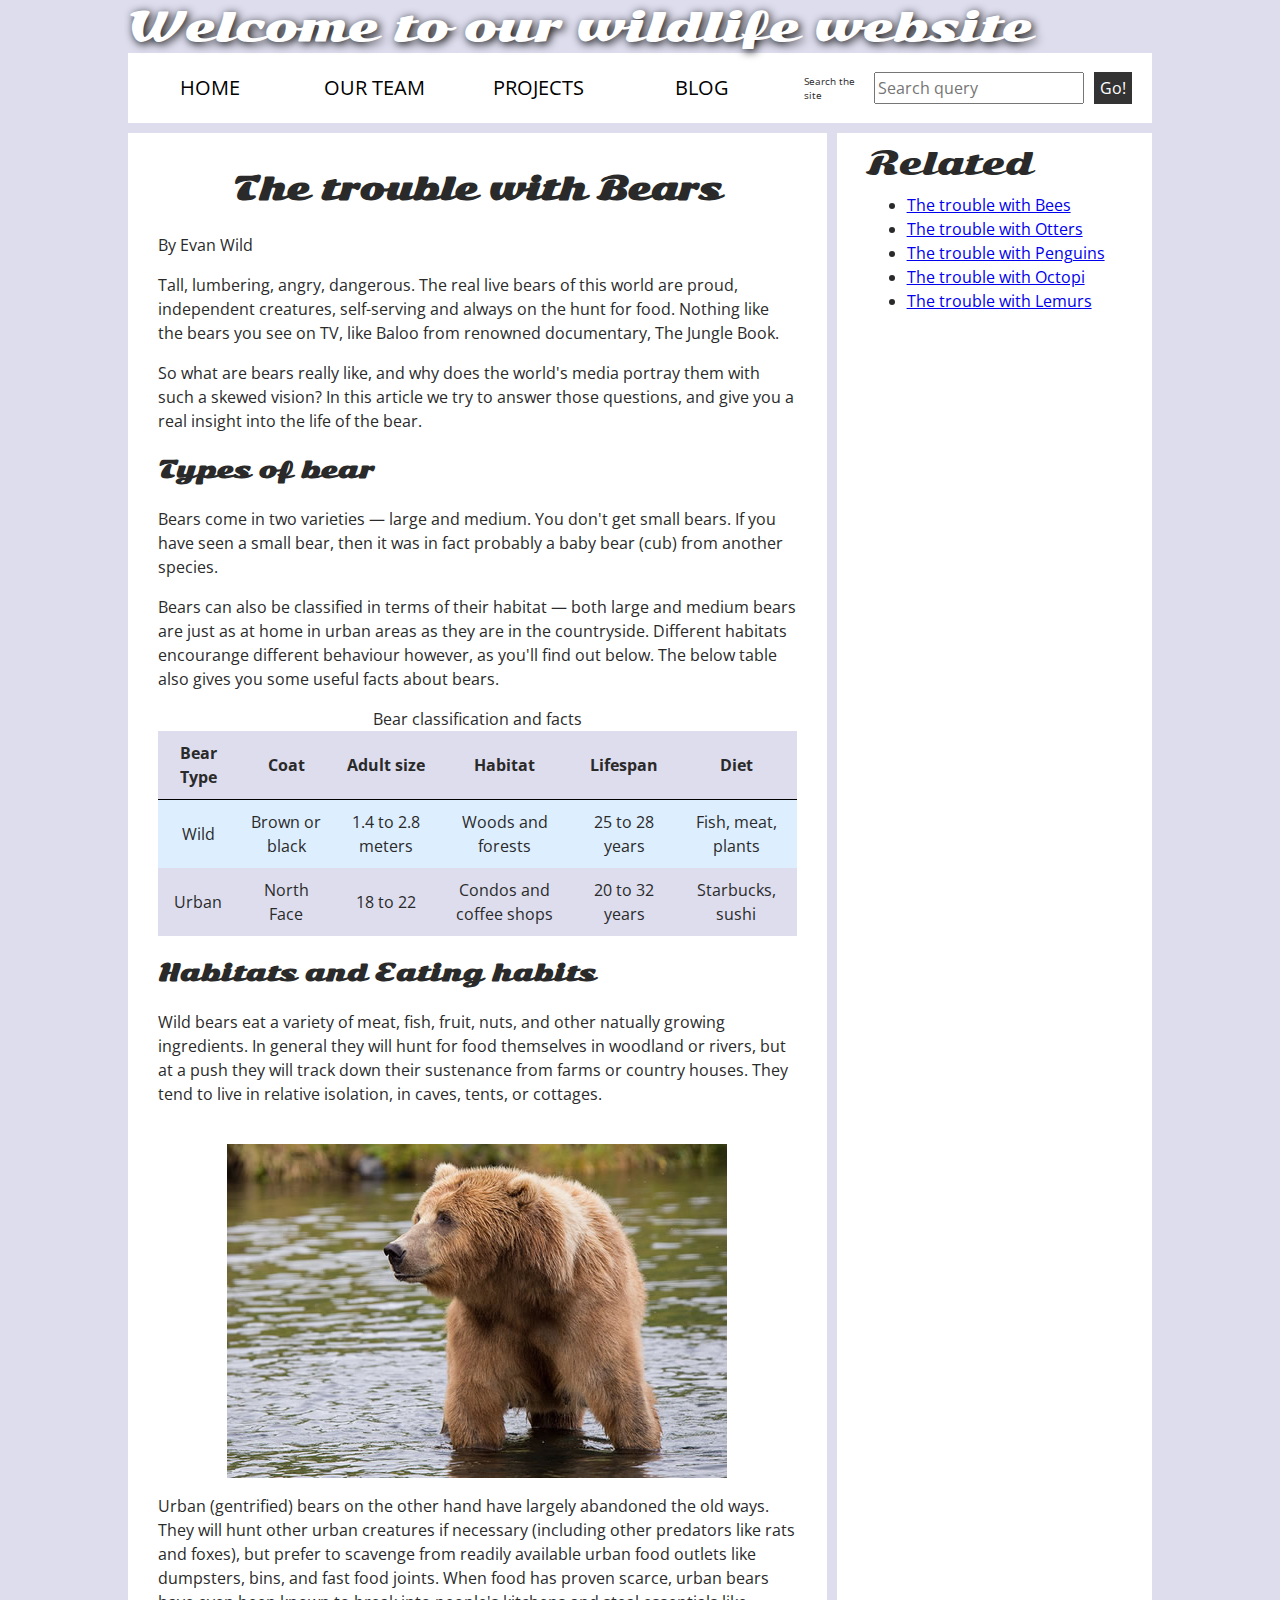
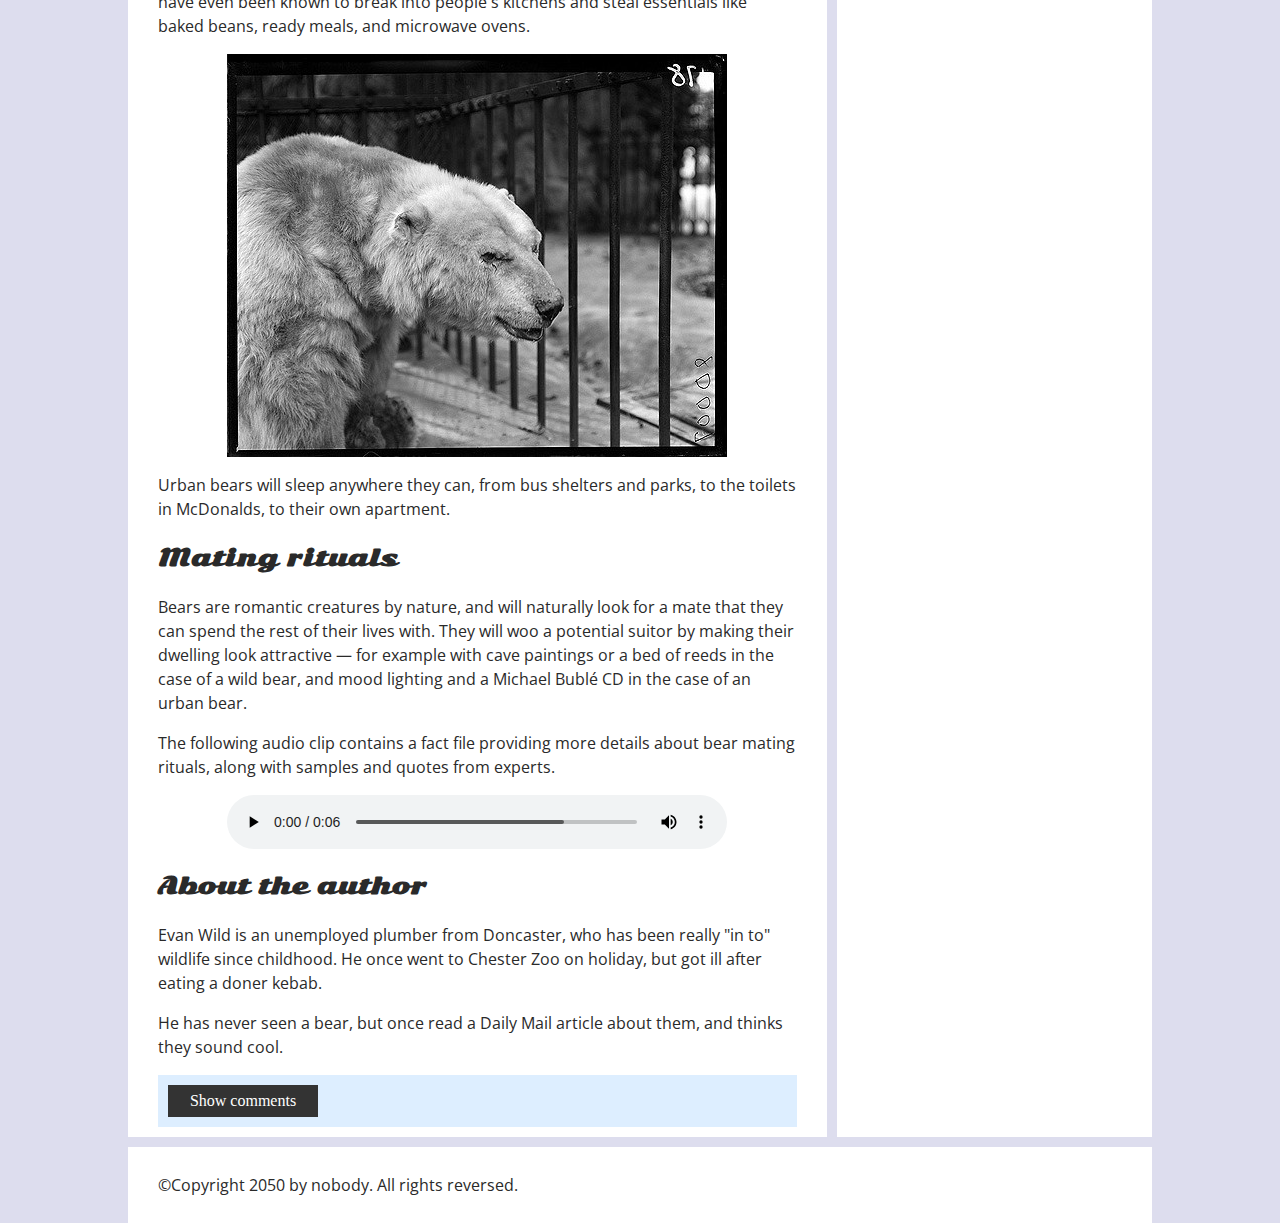
==== Assignment 5 - Accessibility/index.html @ 214a6609 "all th, p, h3, h2, caption tags added" ====
<!DOCTYPE html>
<html>
  <head>
    <meta charset="utf-8">
    <meta name="viewport" content="width=device-width, initial-scale=1.0">
    <title>Accessibility assessment</title>
    <link href="https://fonts.googleapis.com/css?family=Open+Sans+Condensed:300|Sonsie+One" rel="stylesheet" type="text/css">
    <link rel="stylesheet" href="style.css">

    <!-- the below three lines are a fix to get HTML5 semantic elements working in old versions of Internet Explorer-->
    <!--[if lt IE 9]>
      <script src="http://html5shiv.googlecode.com/svn/trunk/html5.js"></script>
    <![endif]-->
  </head>

  <body>
    <!-- Changed to header -->
    <header>
      <font size="7">Welcome to our wildlife website</font>
    </header>
    <!-- changed to nav tag -->
    <nav>
      <ul>
        <li><a href="#">Home</a></li>
        <li><a href="#">Our team</a></li>
        <li><a href="#">Projects</a></li>
        <li><a href="#">Blog</a></li>
      </ul>
      <!-- Modified the form tag-->
      <form class="search" role="search">
        <label for="search-input">Search the site</label>
        <input type="search" id = "search-input" name="q" placeholder="Search query">
        <input type="submit" value="Go!">
      </form>
    </nav>

    <main>
      <article>
        <!-- changed the tags to h2 -->
        <h2>The trouble with Bears</h2>
        <!-- Paragraph tags added -->
        <p class = "author">By Evan Wild</p>
        
        <p>Tall, lumbering, angry, dangerous. The real live bears of this world are proud, independent creatures, self-serving and always on the hunt for food. Nothing like the bears you see on TV, like Baloo from renowned documentary, The Jungle Book.</p>
        <p> So what are bears really like, and why does the world's media portray them with such a skewed vision? In this article we try to answer those questions, and give you a real insight into the life of the bear.</p>
        <!-- changed the tags to h3 -->
        <h3>Types of bear</h3>
        <p>Bears come in two varieties — large and medium. You don't get small bears. If you have seen a small bear, then it was in fact probably a baby bear (cub) from another species.</p>
       <p>Bears can also be classified in terms of their habitat — both large and medium bears are just as at home in urban areas as they are in the countryside. Different habitats encourange different behaviour however, as you'll find out below. The below table also gives you some useful facts about bears.</p>
        <!-- Table modified -->
        <table aria-labelledby="bear-types">
          <!-- Adds Caption -->
          <caption id="bear-types">Bear classification and facts</caption>
          <thead>
            <tr>
              <!-- Add th tag along with the scope -->
              <th scope="col">Bear Type</th>
              <th scope="col">Coat</th>
              <th scope="col">Adult size</th>
              <th scope="col">Habitat</th>
              <th scope="col">Lifespan</th>
              <th scope="col">Diet</th>
            </tr>
          </thead>
          <tbody>
            <tr>
              <td>Wild</td>
              <td>Brown or black</td>
              <td>1.4 to 2.8 meters</td>
              <td>Woods and forests</td>
              <td>25 to 28 years</td>
              <td>Fish, meat, plants</td>
            </tr>
            <tr>
              <td>Urban</td>
              <td>North Face</td>
              <td>18 to 22</td>
              <td>Condos and coffee shops</td>
              <td>20 to 32 years</td>
              <td>Starbucks, sushi</td>
            </tr>
          </tbody>
        </table>
        <!-- modified to h3 tag -->
        <h3>Habitats and Eating habits</h3>
        
        <p> Wild bears eat a variety of meat, fish, fruit, nuts, and other natually growing ingredients. In general they will hunt for food themselves in woodland or rivers, but at a push they will track down their sustenance from farms or country houses. They tend to live in relative isolation, in caves, tents, or cottages.</p>
        <br><br>
        <img src="media/wild-bear.jpg">
      
       <p> Urban (gentrified) bears on the other hand have largely abandoned the old ways. They will hunt other urban creatures if necessary (including other predators like rats and foxes), but prefer to scavenge from readily available urban food outlets like dumpsters, bins, and fast food joints. When food has proven scarce, urban bears have even been known to break into people's kitchens and steal essentials like baked beans, ready meals, and microwave ovens.</p>
       
        <img src="media/urban-bear.jpg">
        
        <p> Urban bears will sleep anywhere they can, from bus shelters and parks, to the toilets in McDonalds, to their own apartment. </p>
     
        <h3>Mating rituals</h3>
        
        <p> Bears are romantic creatures by nature, and will naturally look for a mate that they can spend the rest of their lives with. They will woo a potential suitor by making their dwelling look attractive — for example with cave paintings or a bed of reeds in the case of a wild bear, and mood lighting and a Michael Bublé CD in the case of an urban bear.</p>
        
        <p>The following audio clip contains a fact file providing more details about bear mating rituals, along with samples and quotes from experts.</p>
        
        <audio controls>
          <source src="media/bear.mp3" type="audio/mp3">
          <source src="media/bear.ogg" type="audio/ogg">
          <p>It looks like your browser doesn't support HTML5 audio players.</p>
        </audio>

        <aside>
          <!-- h3 tags added along with <p> tags -->
          <h3>About the author</h3>
          <p>Evan Wild is an unemployed plumber from Doncaster, who has been really "in to" wildlife since childhood. He once went to Chester Zoo on holiday, but got ill after eating a doner kebab.</p>
          <p> He has never seen a bear, but once read a Daily Mail article about them, and thinks they sound cool.</p>
        </aside>
        <section class="comments">
          <div class="show-hide">Show comments</div>

          <div class="comment-wrapper">

            <font size="6">Add comment</font>

            <form class="comment-form">
              <div class="flex-pair">
                Your name:
                <input type="text" name="name" id="name" placeholder="Enter your name">
              </div>
              <div class="flex-pair">
                Your comment:
                <input type="text" name="comment" id="comment" placeholder="Enter your comment">
              </div>
              <div>
                <input type="submit" value="Submit comment">
              </div>
            </form>

            <font size="6">Comments</font>

            <ul class="comment-container">

              <li>

                <p>Bob Fossil</p>

                <p>Oh I am so glad you taught me all about the big brown angry guys in the woods. With their sniffing little noses and their bad attitudes, they can sure be a menace — I was thinking of putting them all in a truck and driving them outta here. I run a zoo, you know.</p>

              </li>

            </ul>

          </div>
        </section>
      </article>

      <div class="secondary">
        <font size="6">Related</font>

        <ul>
          <li><a href="#">The trouble with Bees</a></li>
          <li><a href="#">The trouble with Otters</a></li>
          <li><a href="#">The trouble with Penguins</a></li>
          <li><a href="#">The trouble with Octopi</a></li>
          <li><a href="#">The trouble with Lemurs</a></li>
        </ul>
      </div>
    </main>

    <footer>
      <p>©Copyright 2050 by nobody. All rights reversed.</p>
    </footer>

    <script src="main.js"></script>

  </body>
</html>
---- Assignment 5 - Accessibility/style.css ----
/* || General setup */

html, body {
  margin: 0;
  padding: 0;
}

html {
  font-size: 10px;
  background-color: #dde;
}

body {
  width: 80%;
  min-width: 1024px;
  margin: 0 auto;
}
h1, h2, h3, h4, h5, h6 {
  font-family: 'Sonsie One', cursive;
  color: #2a2a2a;
}
h1{
  font-size: 4rem;
  text-align: center;
  color: white;
  text-shadow: 2px 2px 10px black;
}
h2{
  font-size: 3rem;
  text-align: center;
}
h3{
  font-size: 2.2rem;
}
/* || typography */

font[size="7"], font[size="6"], font[size="5"] {
  font-family: 'Sonsie One', cursive;
  color: #2a2a2a;
}

p, input, li, table, label {
  font-family: 'Open Sans Condensed', sans-serif;
  color: #2a2a2a;
}

font[size="7"] {
  font-size: 4rem;
  text-align: center;
  color: white;
  text-shadow: 2px 2px 10px black;
}

font[size="6"] {
  font-size: 3rem;
  text-align: center;
}

font[size="5"] {
  font-size: 2.2rem;
}

p, li, table {
  font-size: 1.6rem;
  line-height: 1.5;
}

/* || header layout */
/* Fix tags and color */
nav, article, footer, .secondary {
  background-color: white;
}

article, footer, .secondary {
  padding: 10px 30px;
}

article {
  margin-right: 10px;
}
/* Nav tags is set correctly */
nav {
  height: 50px;
  background-color: ff80ff;
  display: flex;
  padding: 1% 0;
  margin-bottom: 10px;
}

nav ul {
  padding: 0;
  list-style-type: none;
  flex: 2;
  display: flex;
}

nav li {
  display: inline;
  text-align: center;
  flex: 1;
}

nav a {
  display: inline-block;
  font-size: 2rem;
  text-transform: uppercase;
  text-decoration: none;
  color: black;
}

.search {
  flex: 1;
  display: flex;
  align-items: center;
  height: 100%;
  padding: 0 2em;
}

.search input {
  font-size: 1.6rem;
  height: 32px;
}

.search input[type="search"] {
  flex: 3;
}

.search input[type="submit"] {
  flex: 1;
  margin-left: 1rem;
  background: #333;
  border: 0;
  color: white;
}

/* || main layout */

main {
  display: flex;
}

article {
  flex: 5;
}

.secondary {
  flex: 2;
}

footer {
  margin-top: 10px;
}

/* Table styling */

table {
  width: 100%;
  background-color: #dde;
  border-collapse: collapse;
}

th, td {
  padding: 10px;
}

td {
  text-align: center;
}

th[scope="col"] {
  border-bottom: 1px solid black;
}

tbody tr:nth-child(odd) {
  background-color: #def;
}

/* styling content images and audio */

img, audio {
  display: block;
  margin: 0 auto;
}

audio {
  width: 500px;
}

/* Comments styling */

.comments {
  background-color: #def;
  padding: 10px;
}

.show-hide {
  cursor: pointer;
}

.comments font[size="6"] {
  font-size: 2rem;
}

.comments font[size="6"]:nth-of-type(2) {
  margin-bottom: 0;
}

.comment-form {
  margin-bottom: 3rem;
}

.comment-form .flex-pair {
  display: flex;
  padding: 0 3rem 1rem;
}

.comment-form label {
  align-self: center;
  flex: 2;
  text-align: right;
}

.comment-form input {
  margin-left: 1rem;
  flex: 6;
}

.show-hide {
  text-align: center;
  width: 150px;
}

.comment-form input, .comment-form label, .show-hide {
  font-size: 1.6rem;
  line-height: 32px;
}

.comment-form input[type="submit"], .show-hide {
  background: #333;
  border: 0;
  color: white;
}

.comment-form input[type="submit"] {
  width: 30%;
  display: block;
  margin: 0 auto;
}

.comment-container {
  margin-top: 0;
}

.comment-container li {
  list-style-type: none;
  display: flex;
}

.comment-container li p:nth-child(1) {
  flex: 1;
  font-weight: bold;
}

.comment-container li p:nth-child(2) {
  flex: 5;
}
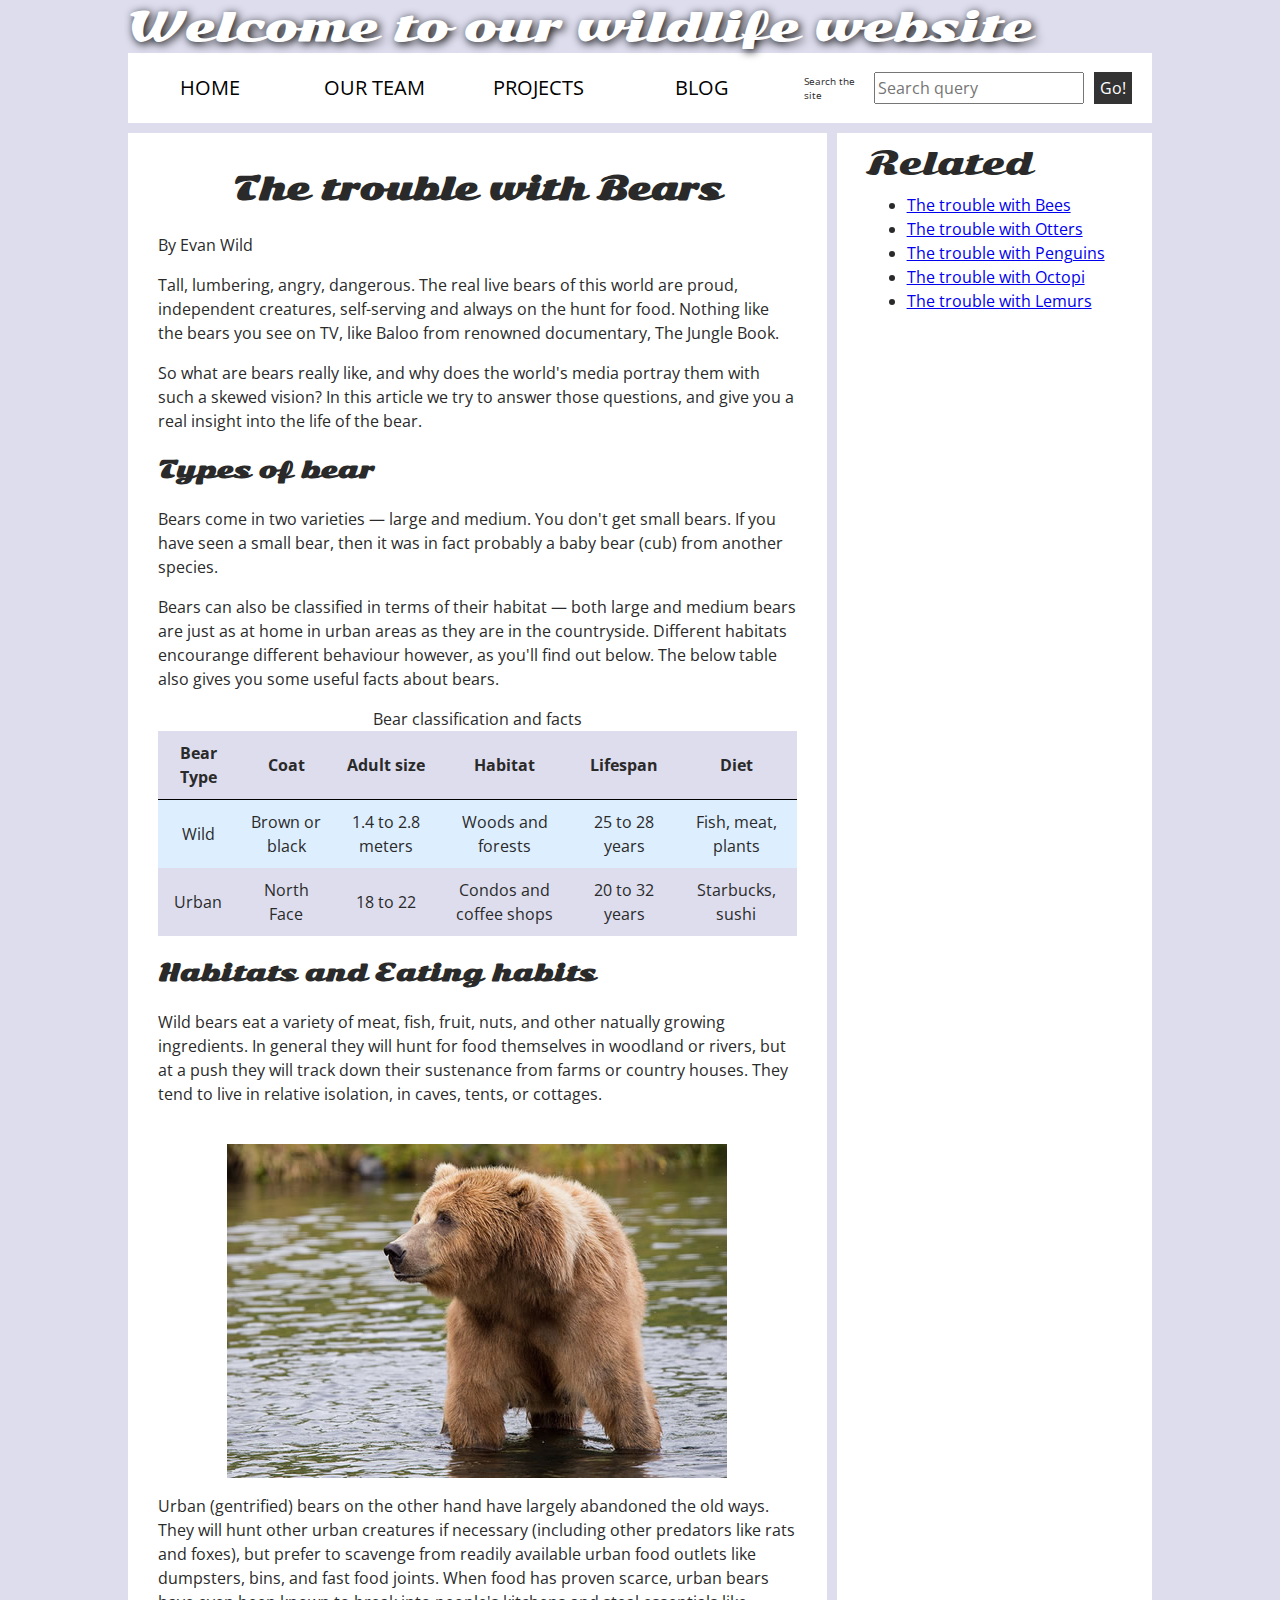
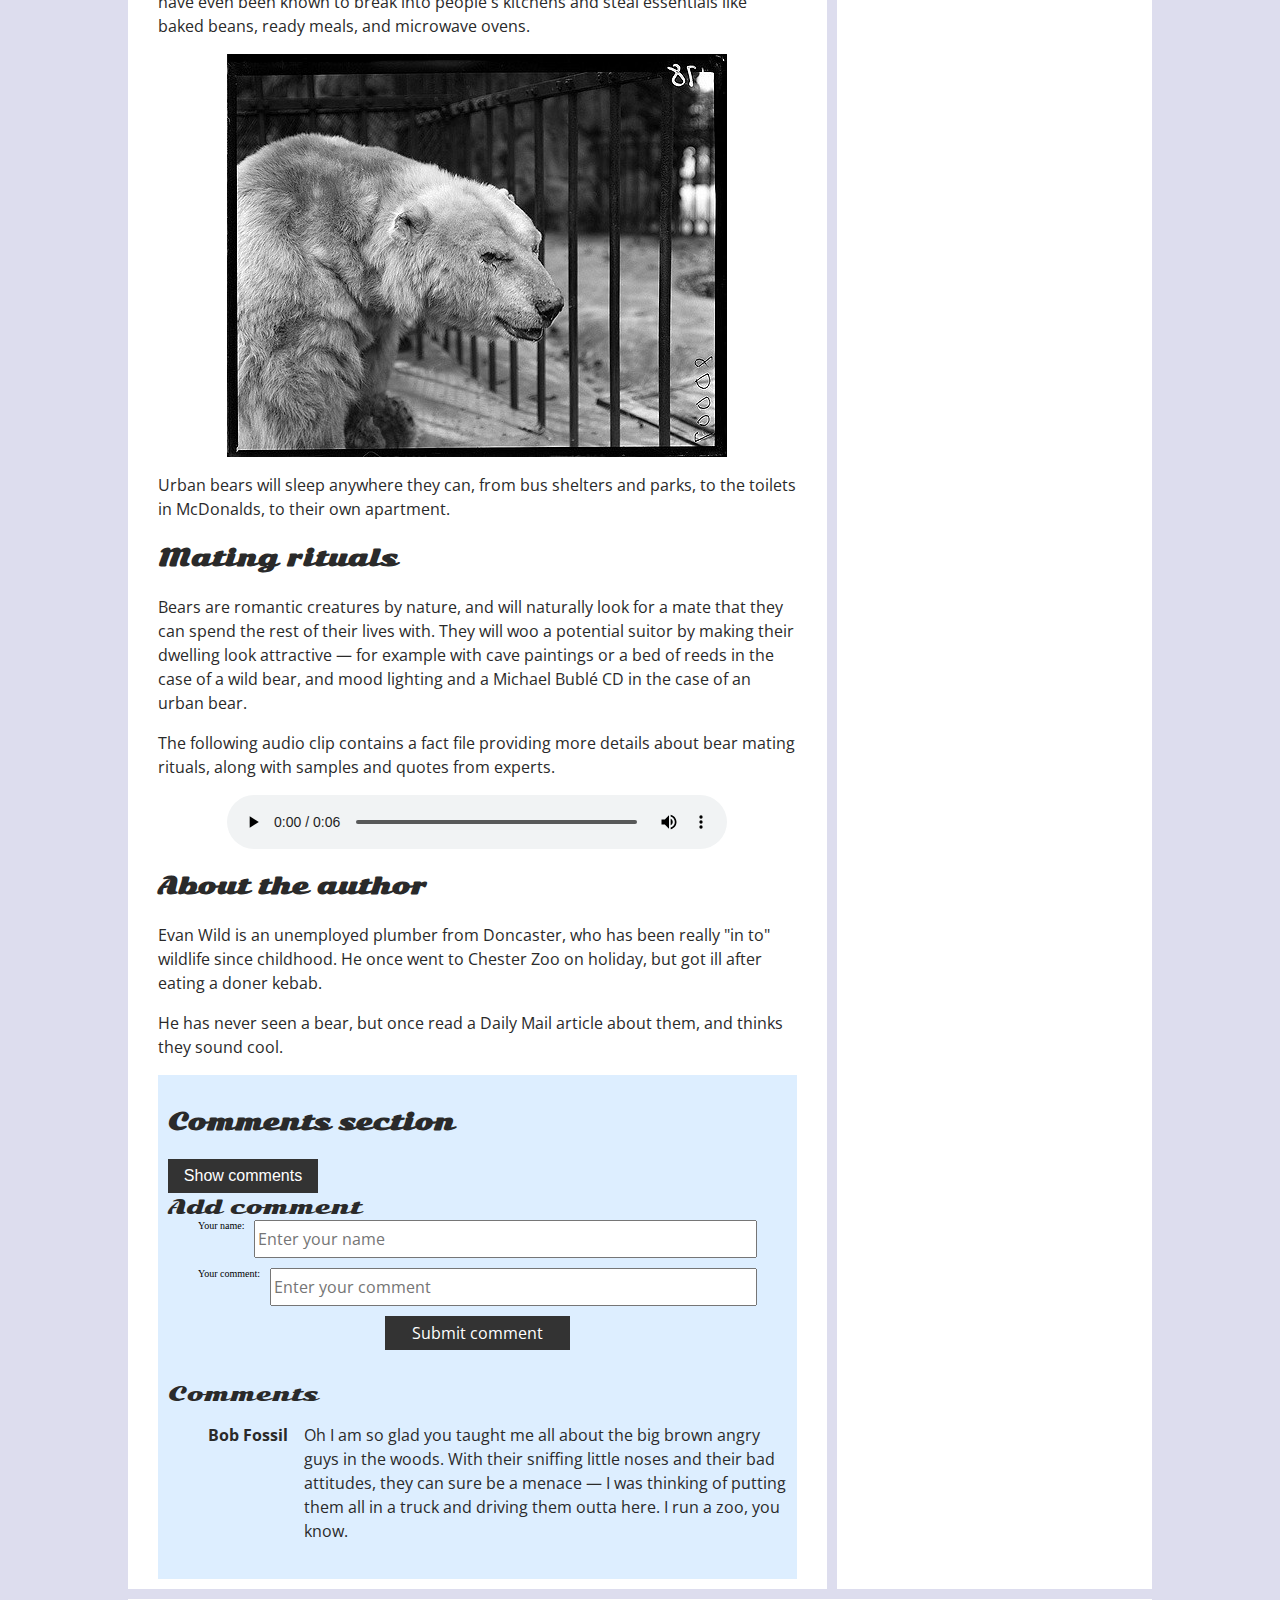
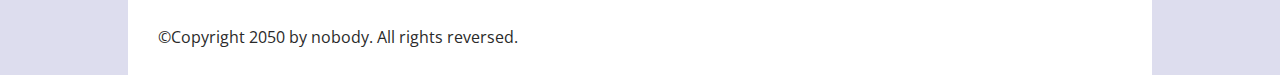
==== commit 7c07adf4: "button fixed" ====
--- a/Assignment 5 - Accessibility/index.html
+++ b/Assignment 5 - Accessibility/index.html
@@ -112,10 +112,12 @@
           <p>Evan Wild is an unemployed plumber from Doncaster, who has been really "in to" wildlife since childhood. He once went to Chester Zoo on holiday, but got ill after eating a doner kebab.</p>
           <p> He has never seen a bear, but once read a Daily Mail article about them, and thinks they sound cool.</p>
         </aside>
-        <section class="comments">
-          <div class="show-hide">Show comments</div>
+        <!-- Comment section button fixed -->
+        <section class="comments" aria-labelledby="comments-section">
+          <h3 id="comments - section" class = "visually-hidden">Comments section</h3>
+          <button class="show-hide" aria-expanded="false" aria-controls="comment-wrapper">Show comments</button>
 
-          <div class="comment-wrapper">
+          <div id="comment-wrapper">
 
             <font size="6">Add comment</font>
 
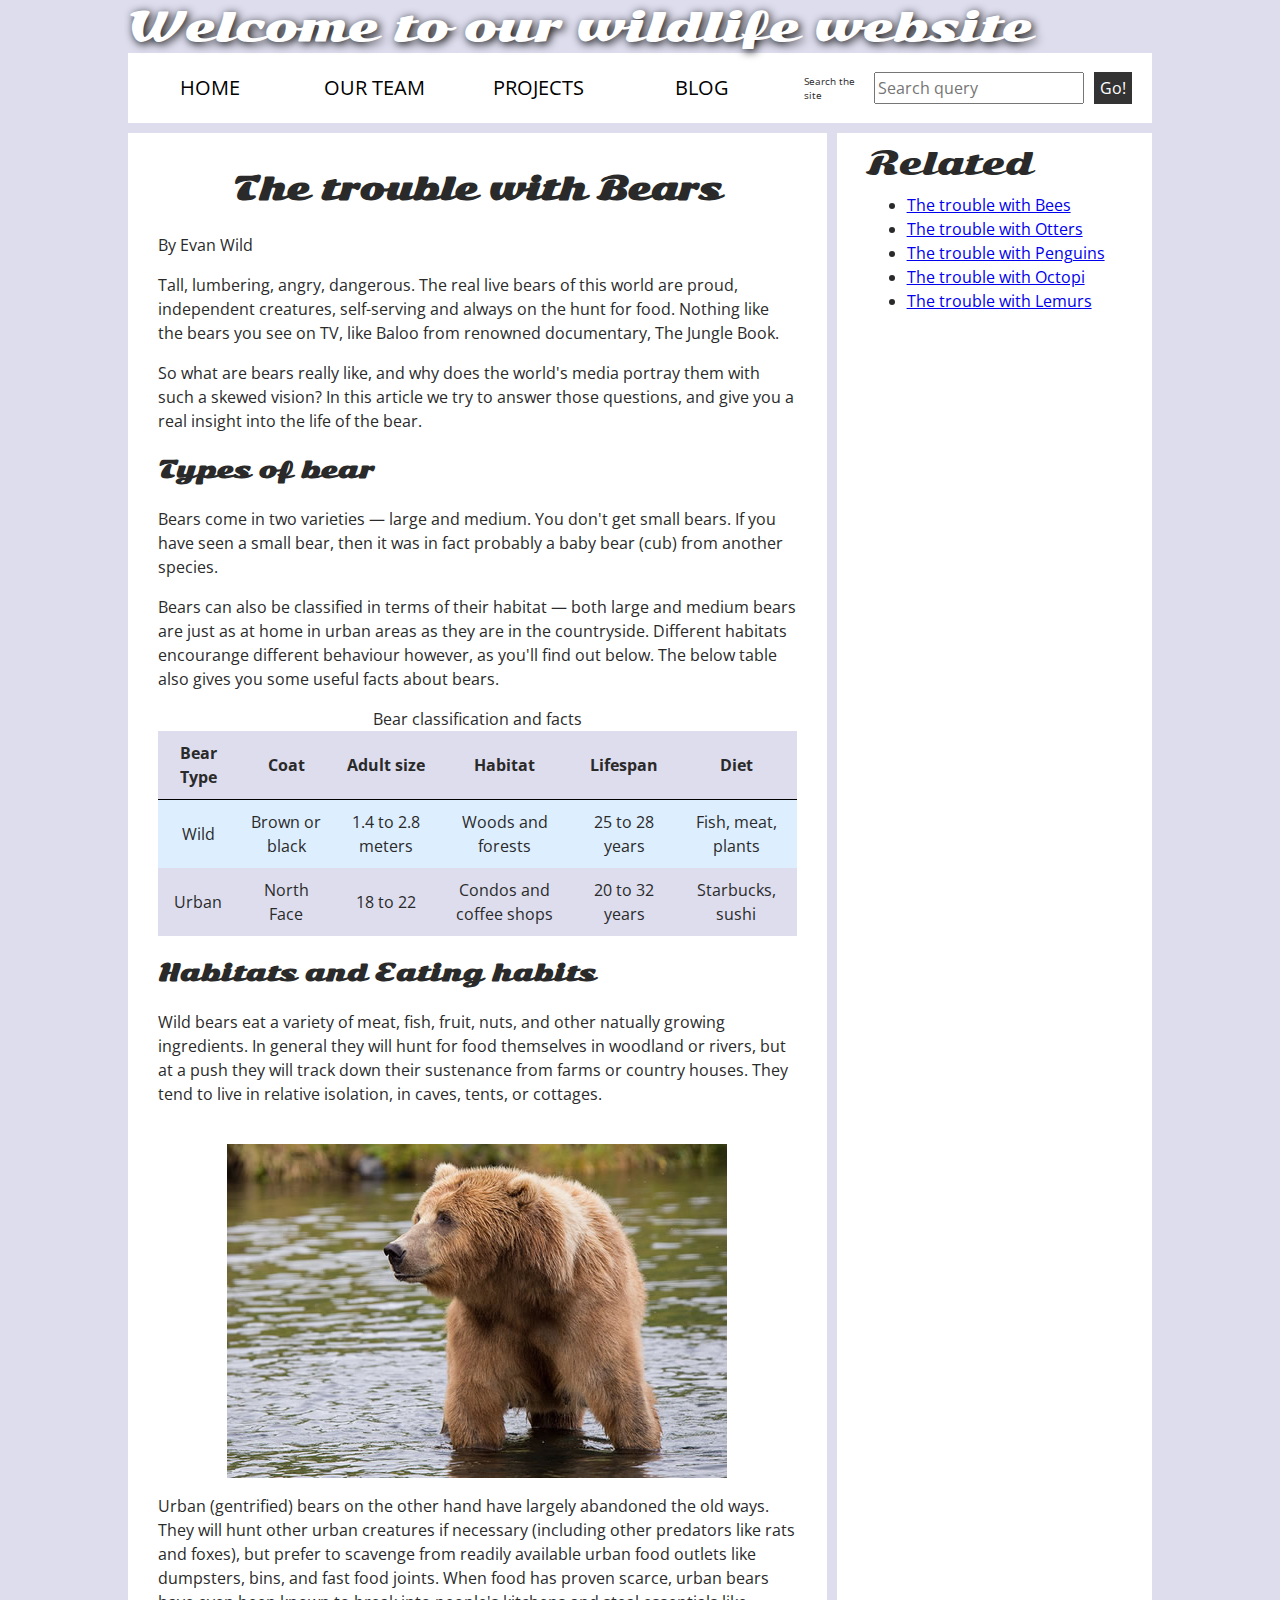
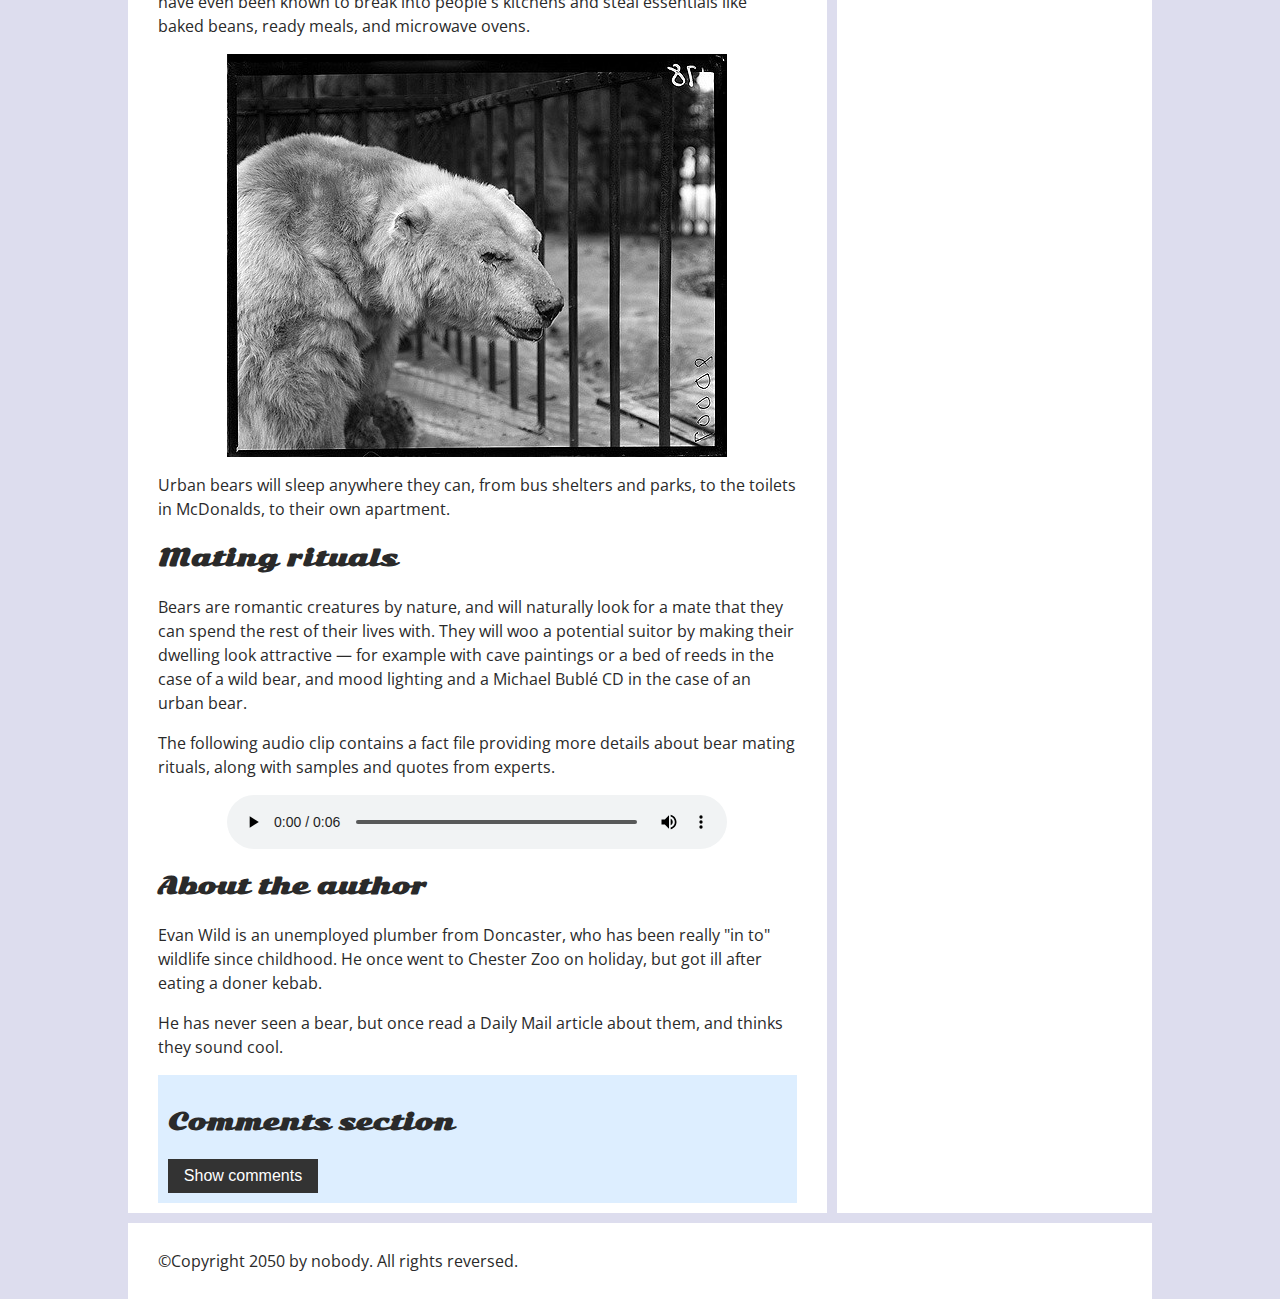
==== commit de82ec13: "Comment button and form fixed" ====
--- a/Assignment 5 - Accessibility/index.html
+++ b/Assignment 5 - Accessibility/index.html
@@ -117,17 +117,16 @@
           <h3 id="comments - section" class = "visually-hidden">Comments section</h3>
           <button class="show-hide" aria-expanded="false" aria-controls="comment-wrapper">Show comments</button>
 
-          <div id="comment-wrapper">
-
-            <font size="6">Add comment</font>
-
+          <div id="comment-wrapper" class = "comment-wrapper" >
+            <h3>Add comment</h3>
+            <!-- Comments form modified -->
             <form class="comment-form">
               <div class="flex-pair">
-                Your name:
+                <label for name = "name">Your name:</label>
                 <input type="text" name="name" id="name" placeholder="Enter your name">
               </div>
               <div class="flex-pair">
-                Your comment:
+                <label for="comment">Your comment:</label>
                 <input type="text" name="comment" id="comment" placeholder="Enter your comment">
               </div>
               <div>
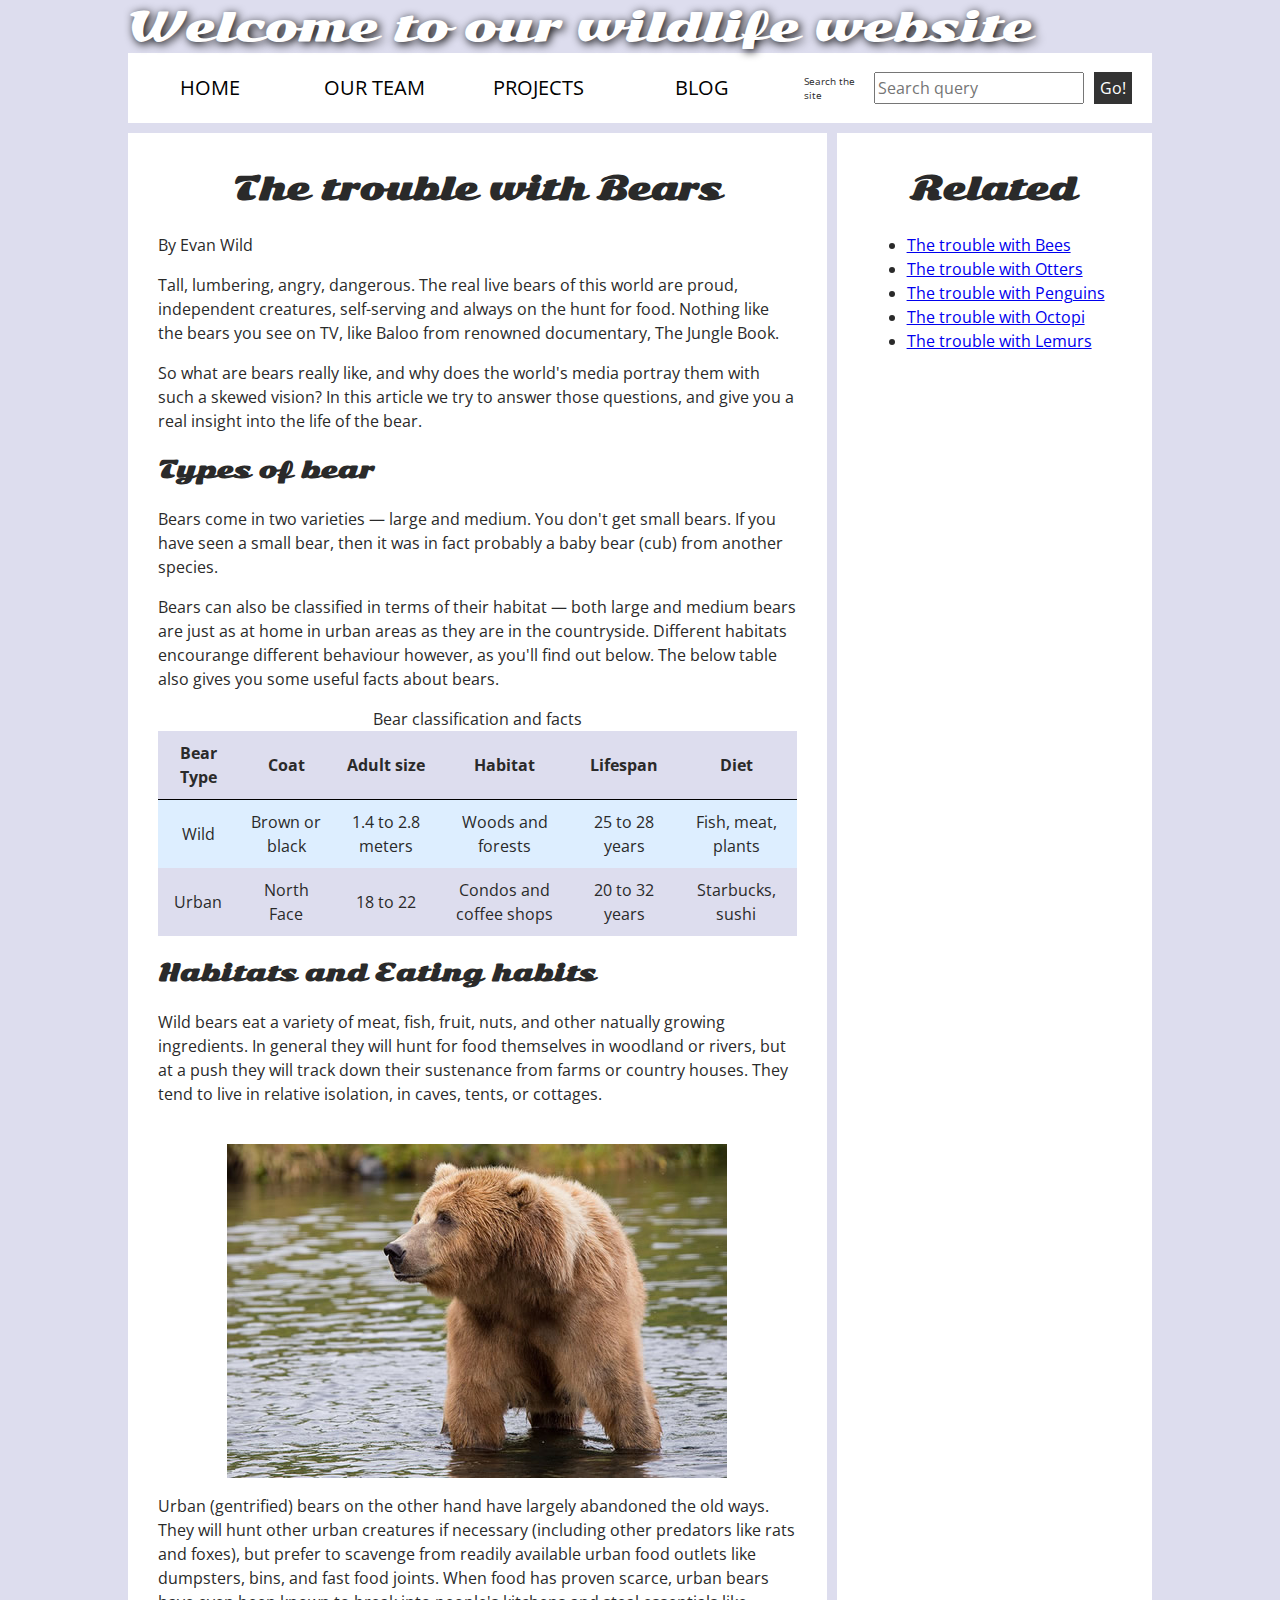
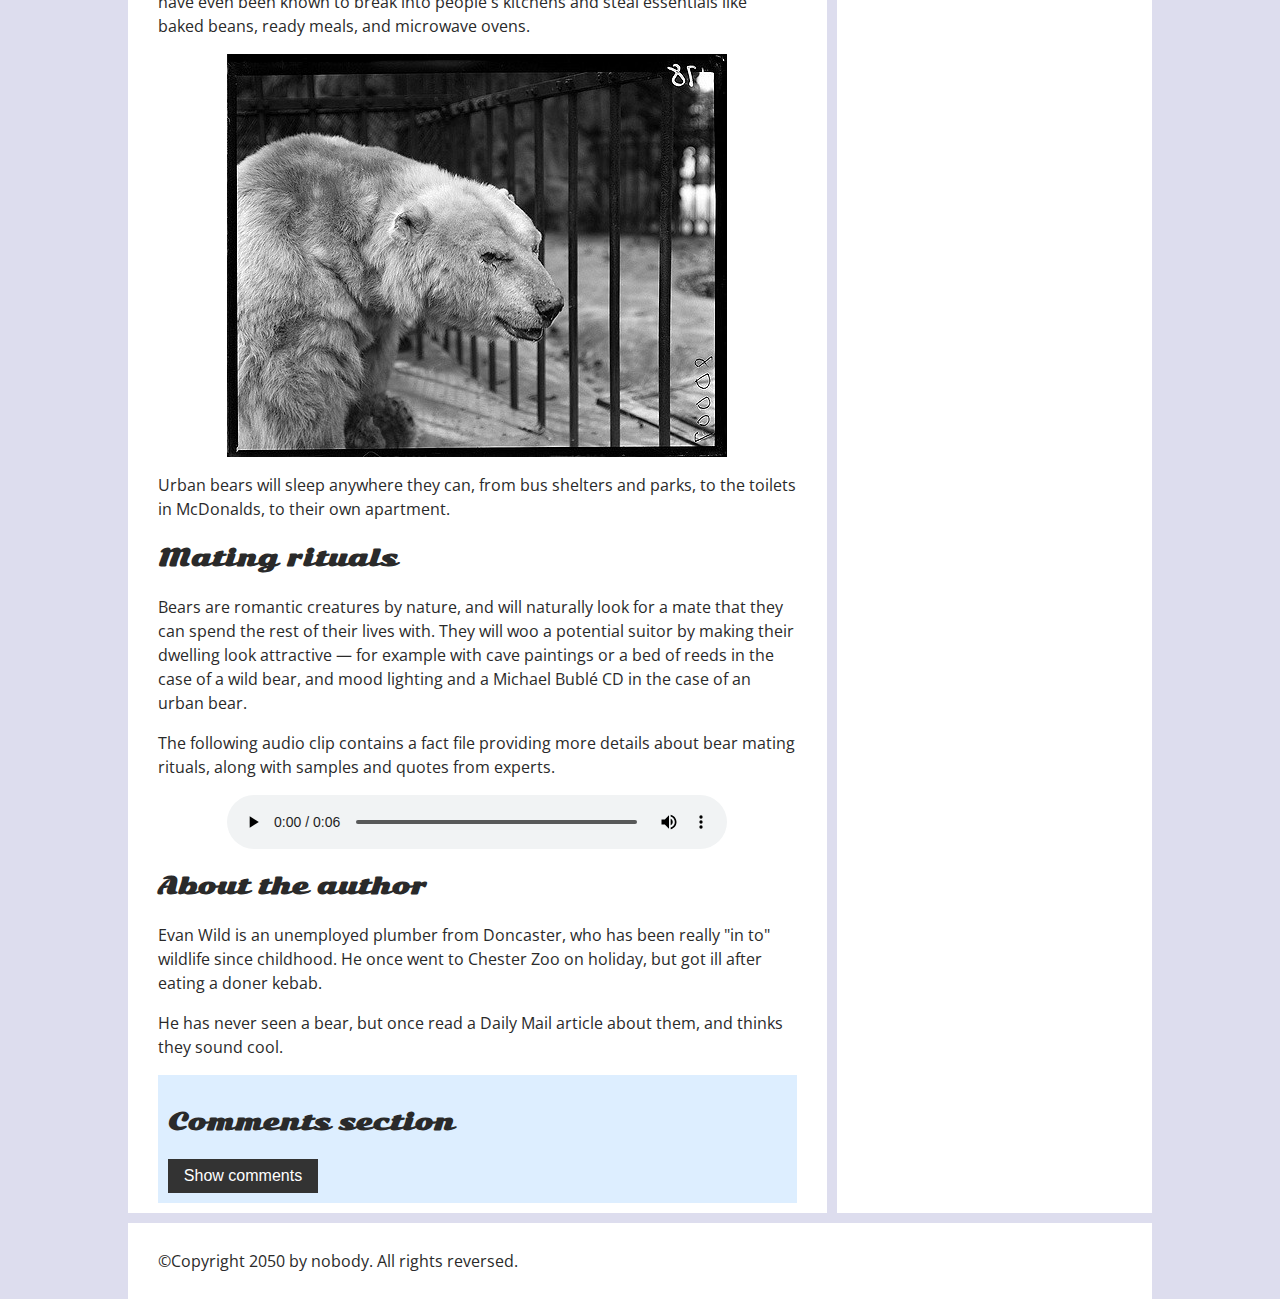
==== commit 3abbadb4: "added more paragraph tags and h3 and h2 tags" ====
--- a/Assignment 5 - Accessibility/index.html
+++ b/Assignment 5 - Accessibility/index.html
@@ -133,16 +133,16 @@
                 <input type="submit" value="Submit comment">
               </div>
             </form>
-
-            <font size="6">Comments</font>
+            <!-- Modified to h3 tag -->
+            <h3>Comments</h3>
 
             <ul class="comment-container">
 
               <li>
+                <!-- added class to p tags -->
+                <p class ="commenter-name">Bob Fossil</p>
 
-                <p>Bob Fossil</p>
-
-                <p>Oh I am so glad you taught me all about the big brown angry guys in the woods. With their sniffing little noses and their bad attitudes, they can sure be a menace — I was thinking of putting them all in a truck and driving them outta here. I run a zoo, you know.</p>
+                <p class="comment text">Oh I am so glad you taught me all about the big brown angry guys in the woods. With their sniffing little noses and their bad attitudes, they can sure be a menace — I was thinking of putting them all in a truck and driving them outta here. I run a zoo, you know.</p>
 
               </li>
 
@@ -151,9 +151,10 @@
           </div>
         </section>
       </article>
-
-      <div class="secondary">
-        <font size="6">Related</font>
+      <!-- Changed div to aside-->
+      <aside class="secondary">
+        <!-- added h2 tags -->
+        <h2>Related</h2>
 
         <ul>
           <li><a href="#">The trouble with Bees</a></li>
@@ -162,7 +163,7 @@
           <li><a href="#">The trouble with Octopi</a></li>
           <li><a href="#">The trouble with Lemurs</a></li>
         </ul>
-      </div>
+      </aside>
     </main>
 
     <footer>
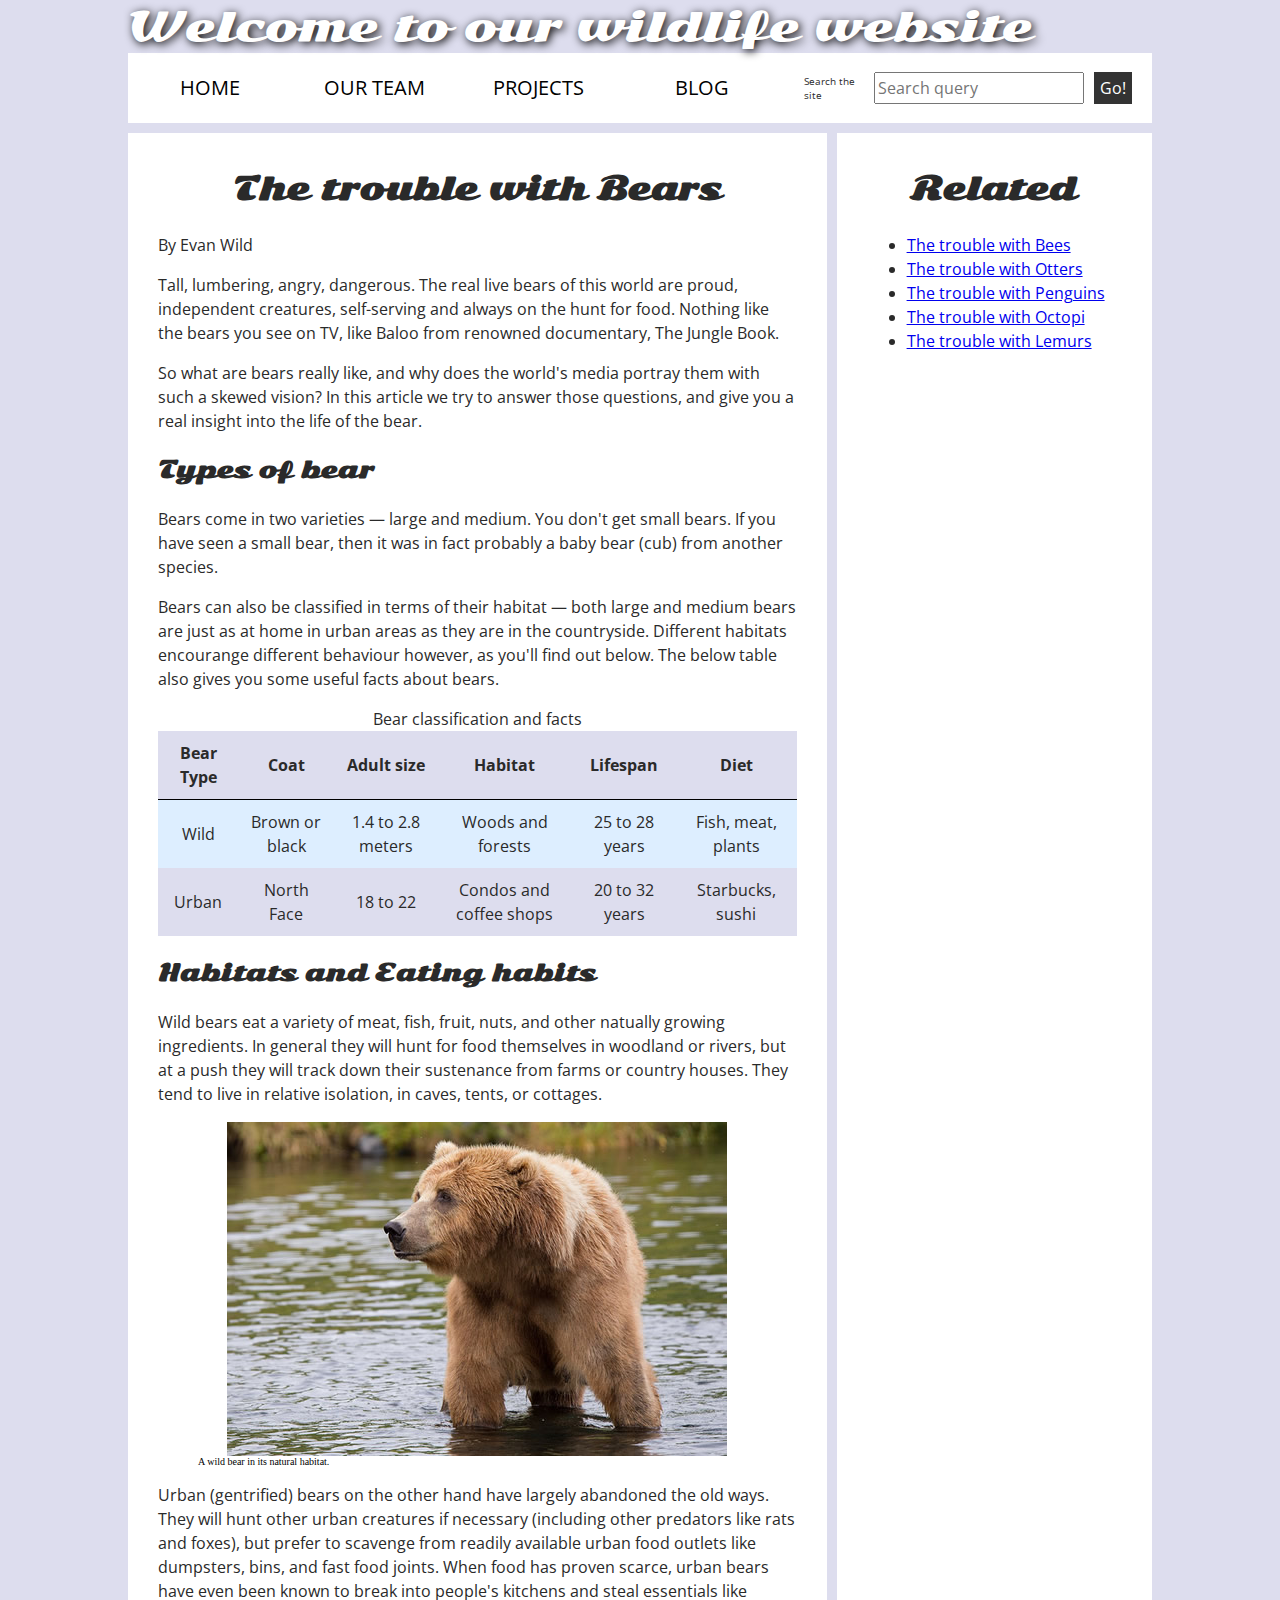
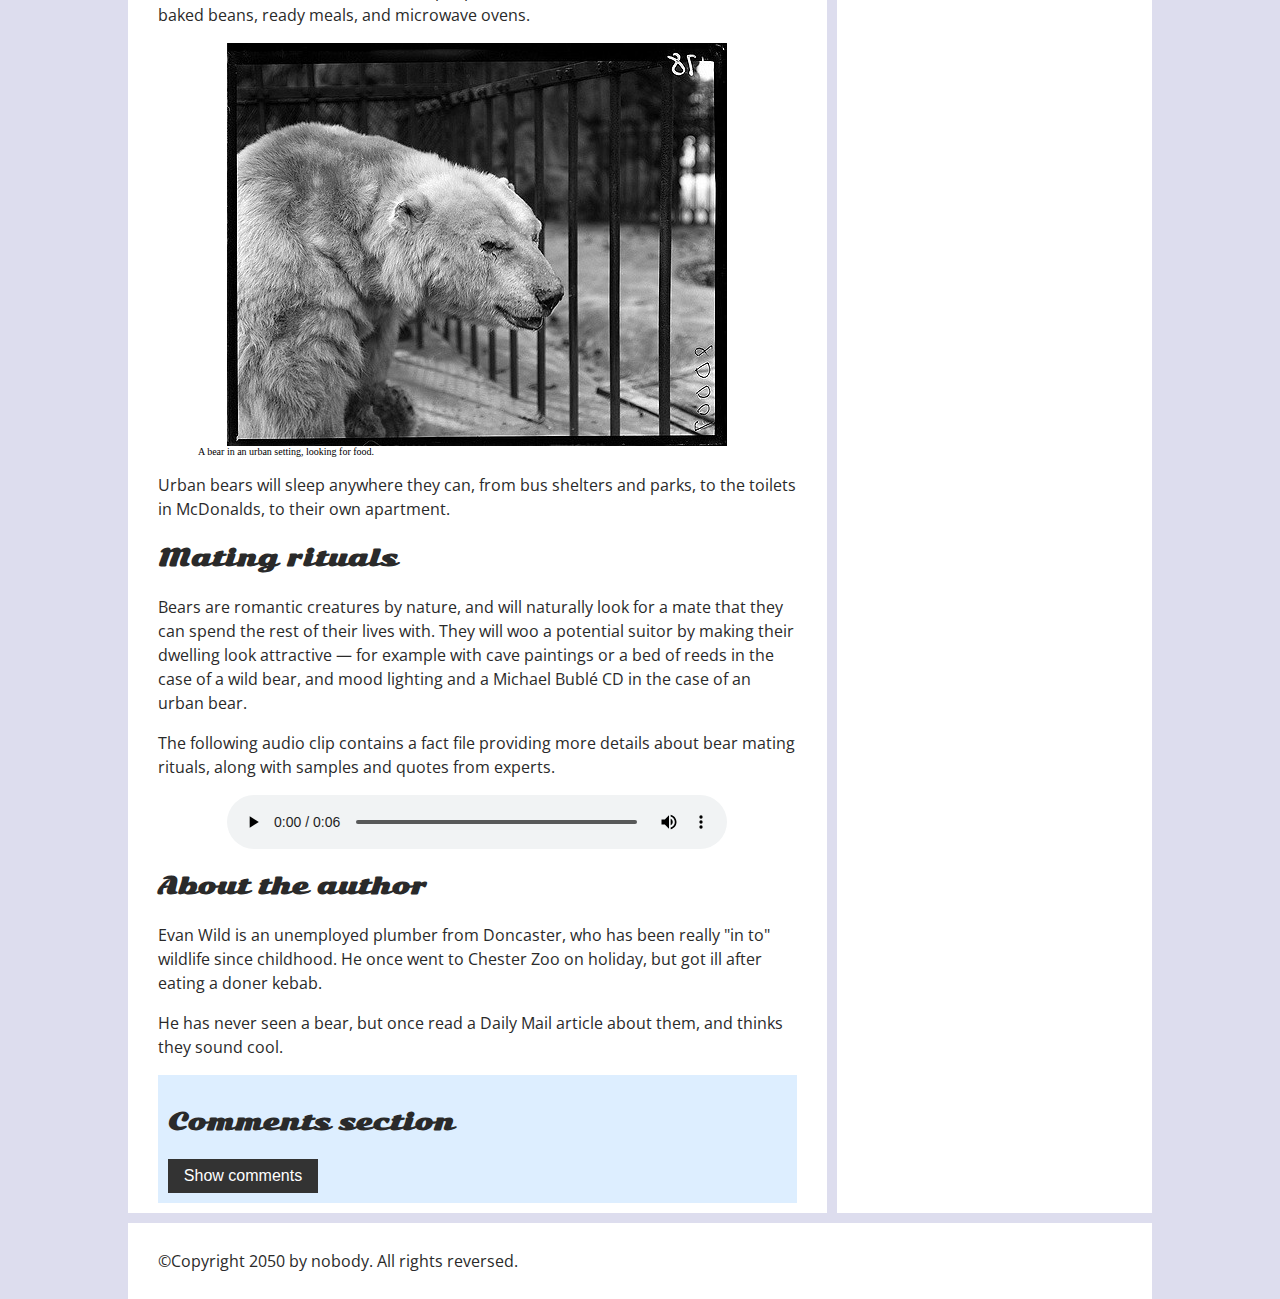
==== commit 0ab30750: "Added caption to images" ====
--- a/Assignment 5 - Accessibility/index.html
+++ b/Assignment 5 - Accessibility/index.html
@@ -85,12 +85,19 @@
         <h3>Habitats and Eating habits</h3>
         
         <p> Wild bears eat a variety of meat, fish, fruit, nuts, and other natually growing ingredients. In general they will hunt for food themselves in woodland or rivers, but at a push they will track down their sustenance from farms or country houses. They tend to live in relative isolation, in caves, tents, or cottages.</p>
-        <br><br>
-        <img src="media/wild-bear.jpg">
+        <!-- Caption added for image -->
+        <figure>
+              <img src="media/wild-bear.jpg" alt="A wild bear in its natural habitat.">
+              <figcaption>A wild bear in its natural habitat.</figcaption>
+        </figure>
       
        <p> Urban (gentrified) bears on the other hand have largely abandoned the old ways. They will hunt other urban creatures if necessary (including other predators like rats and foxes), but prefer to scavenge from readily available urban food outlets like dumpsters, bins, and fast food joints. When food has proven scarce, urban bears have even been known to break into people's kitchens and steal essentials like baked beans, ready meals, and microwave ovens.</p>
-       
-        <img src="media/urban-bear.jpg">
+       <!-- Caption added for image -->
+       <figure>
+              <img src="media/urban-bear.jpg" alt="A bear in an urban setting, looking for food.">
+              <figcaption>A bear in an urban setting, looking for food.</figcaption>
+       </figure>
+        
         
         <p> Urban bears will sleep anywhere they can, from bus shelters and parks, to the toilets in McDonalds, to their own apartment. </p>
      
--- a/Assignment 5 - Accessibility/style.css
+++ b/Assignment 5 - Accessibility/style.css
@@ -39,7 +39,7 @@
   color: #2a2a2a;
 }
 
-p, input, li, table, label {
+p, input, li, table, label{
   font-family: 'Open Sans Condensed', sans-serif;
   color: #2a2a2a;
 }
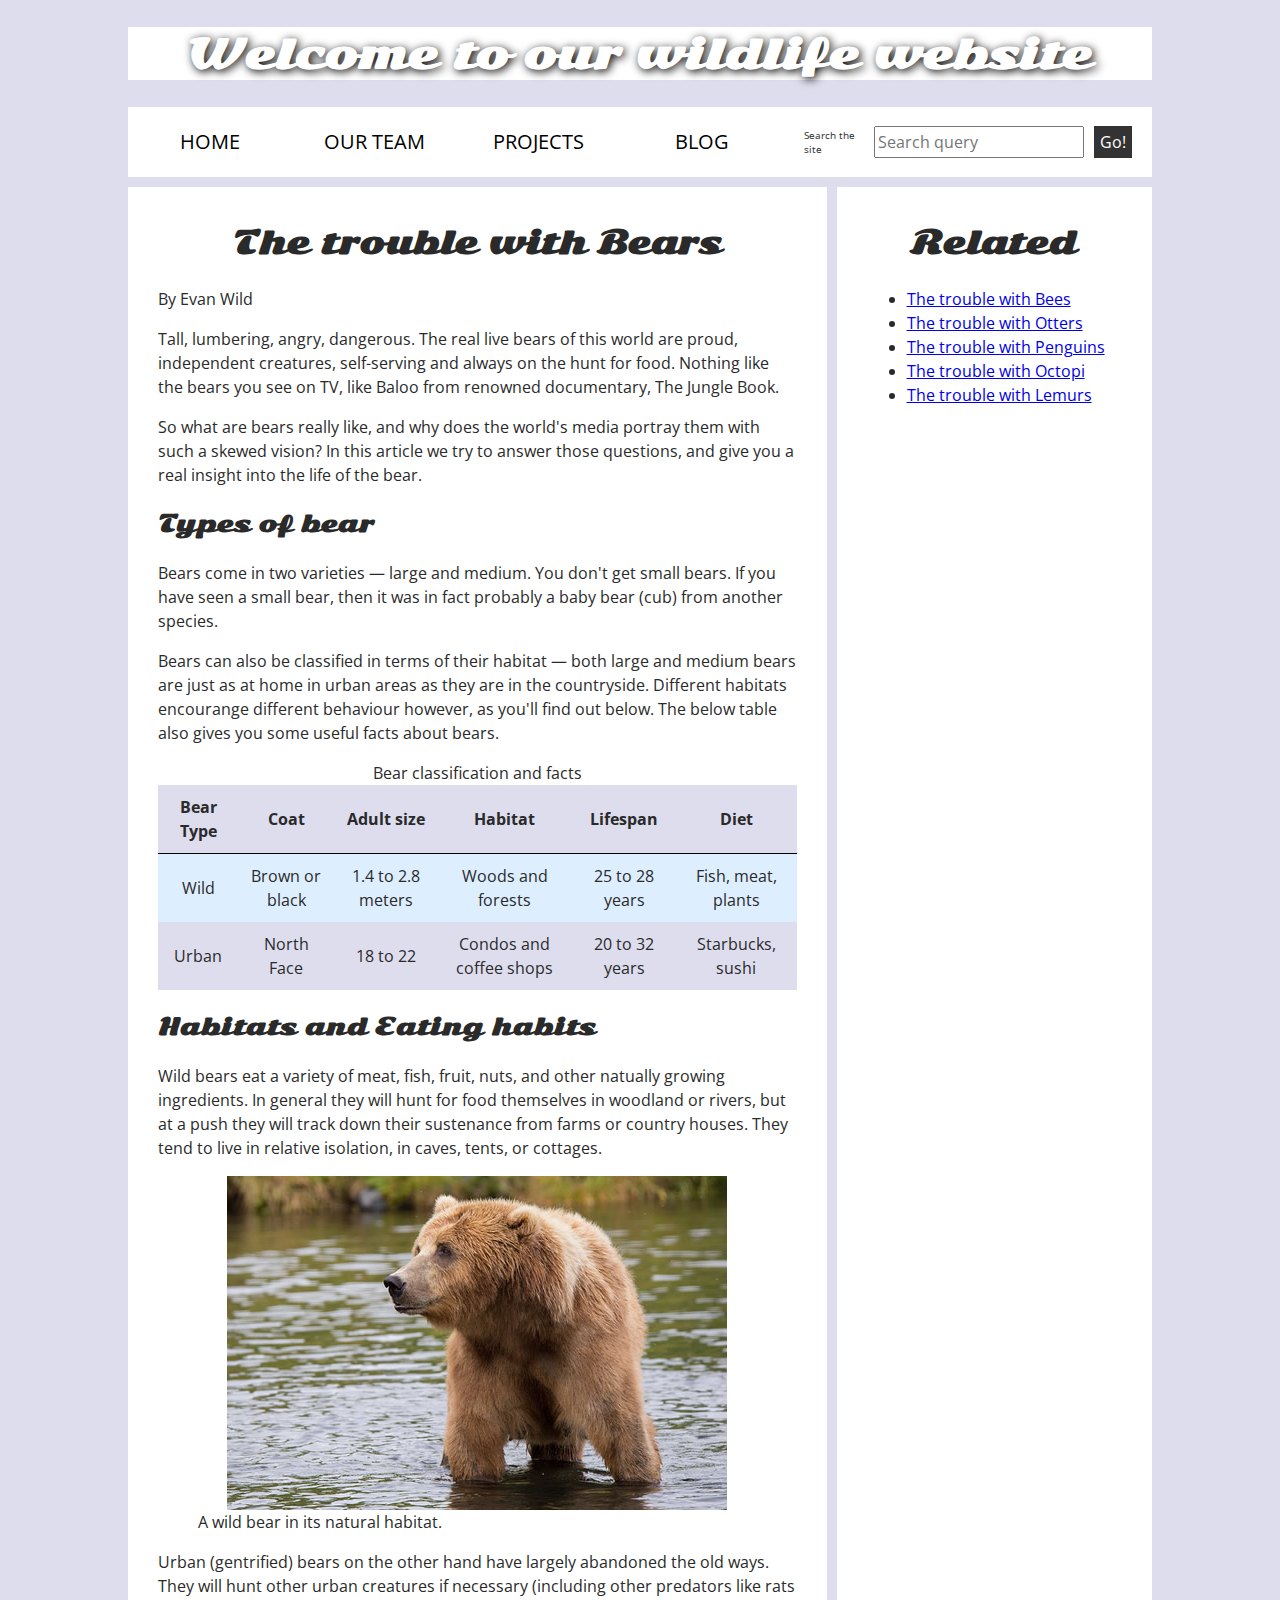
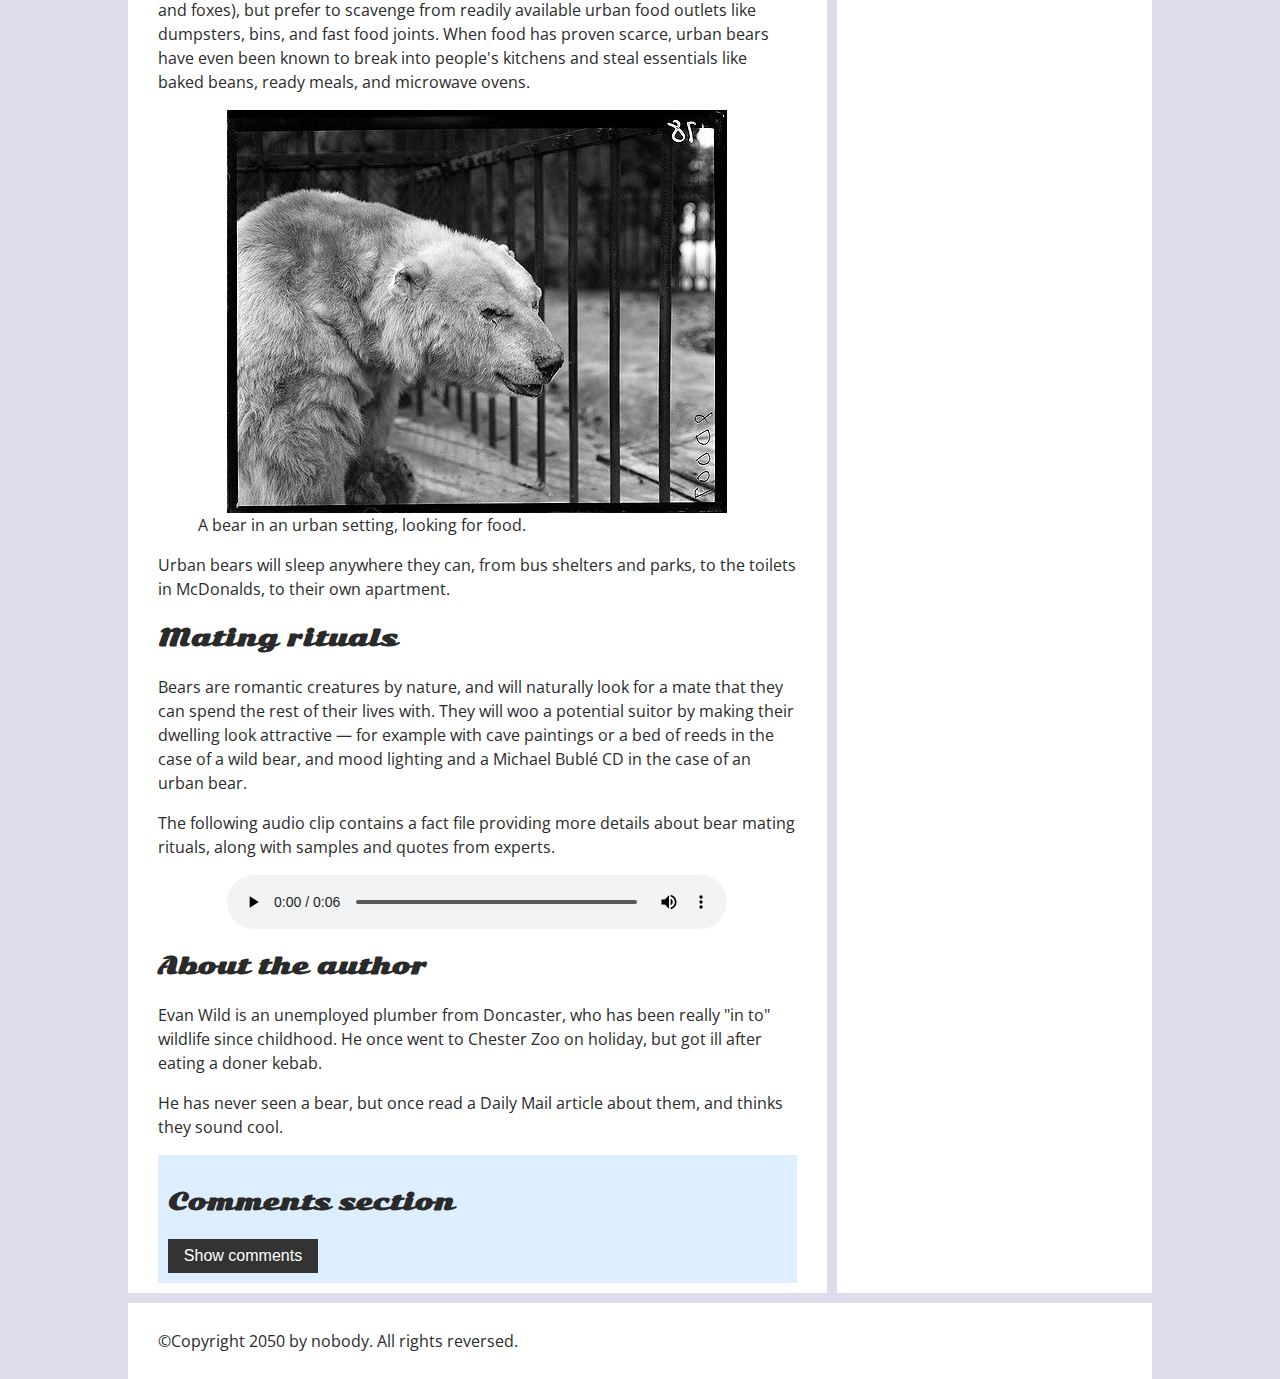
==== commit 2e70267e: "Fixed welcome text" ====
--- a/Assignment 5 - Accessibility/index.html
+++ b/Assignment 5 - Accessibility/index.html
@@ -16,7 +16,7 @@
   <body>
     <!-- Changed to header -->
     <header>
-      <font size="7">Welcome to our wildlife website</font>
+      <h1>Welcome to our wildlife website</h1>
     </header>
     <!-- changed to nav tag -->
     <nav>
--- a/Assignment 5 - Accessibility/style.css
+++ b/Assignment 5 - Accessibility/style.css
@@ -15,7 +15,7 @@
   min-width: 1024px;
   margin: 0 auto;
 }
-h1, h2, h3, h4, h5, h6 {
+h1, h2, h3, h4 {
   font-family: 'Sonsie One', cursive;
   color: #2a2a2a;
 }
@@ -34,40 +34,19 @@
 }
 /* || typography */
 
-font[size="7"], font[size="6"], font[size="5"] {
-  font-family: 'Sonsie One', cursive;
-  color: #2a2a2a;
-}
-
-p, input, li, table, label{
+p, input, li, table, label, figcaption{
   font-family: 'Open Sans Condensed', sans-serif;
   color: #2a2a2a;
 }
 
-font[size="7"] {
-  font-size: 4rem;
-  text-align: center;
-  color: white;
-  text-shadow: 2px 2px 10px black;
-}
-
-font[size="6"] {
-  font-size: 3rem;
-  text-align: center;
-}
-
-font[size="5"] {
-  font-size: 2.2rem;
-}
-
-p, li, table {
+p, li, table, figcaption{
   font-size: 1.6rem;
   line-height: 1.5;
 }
 
 /* || header layout */
-/* Fix tags and color */
-nav, article, footer, .secondary {
+
+header,nav, article, footer, .secondary {
   background-color: white;
 }
 
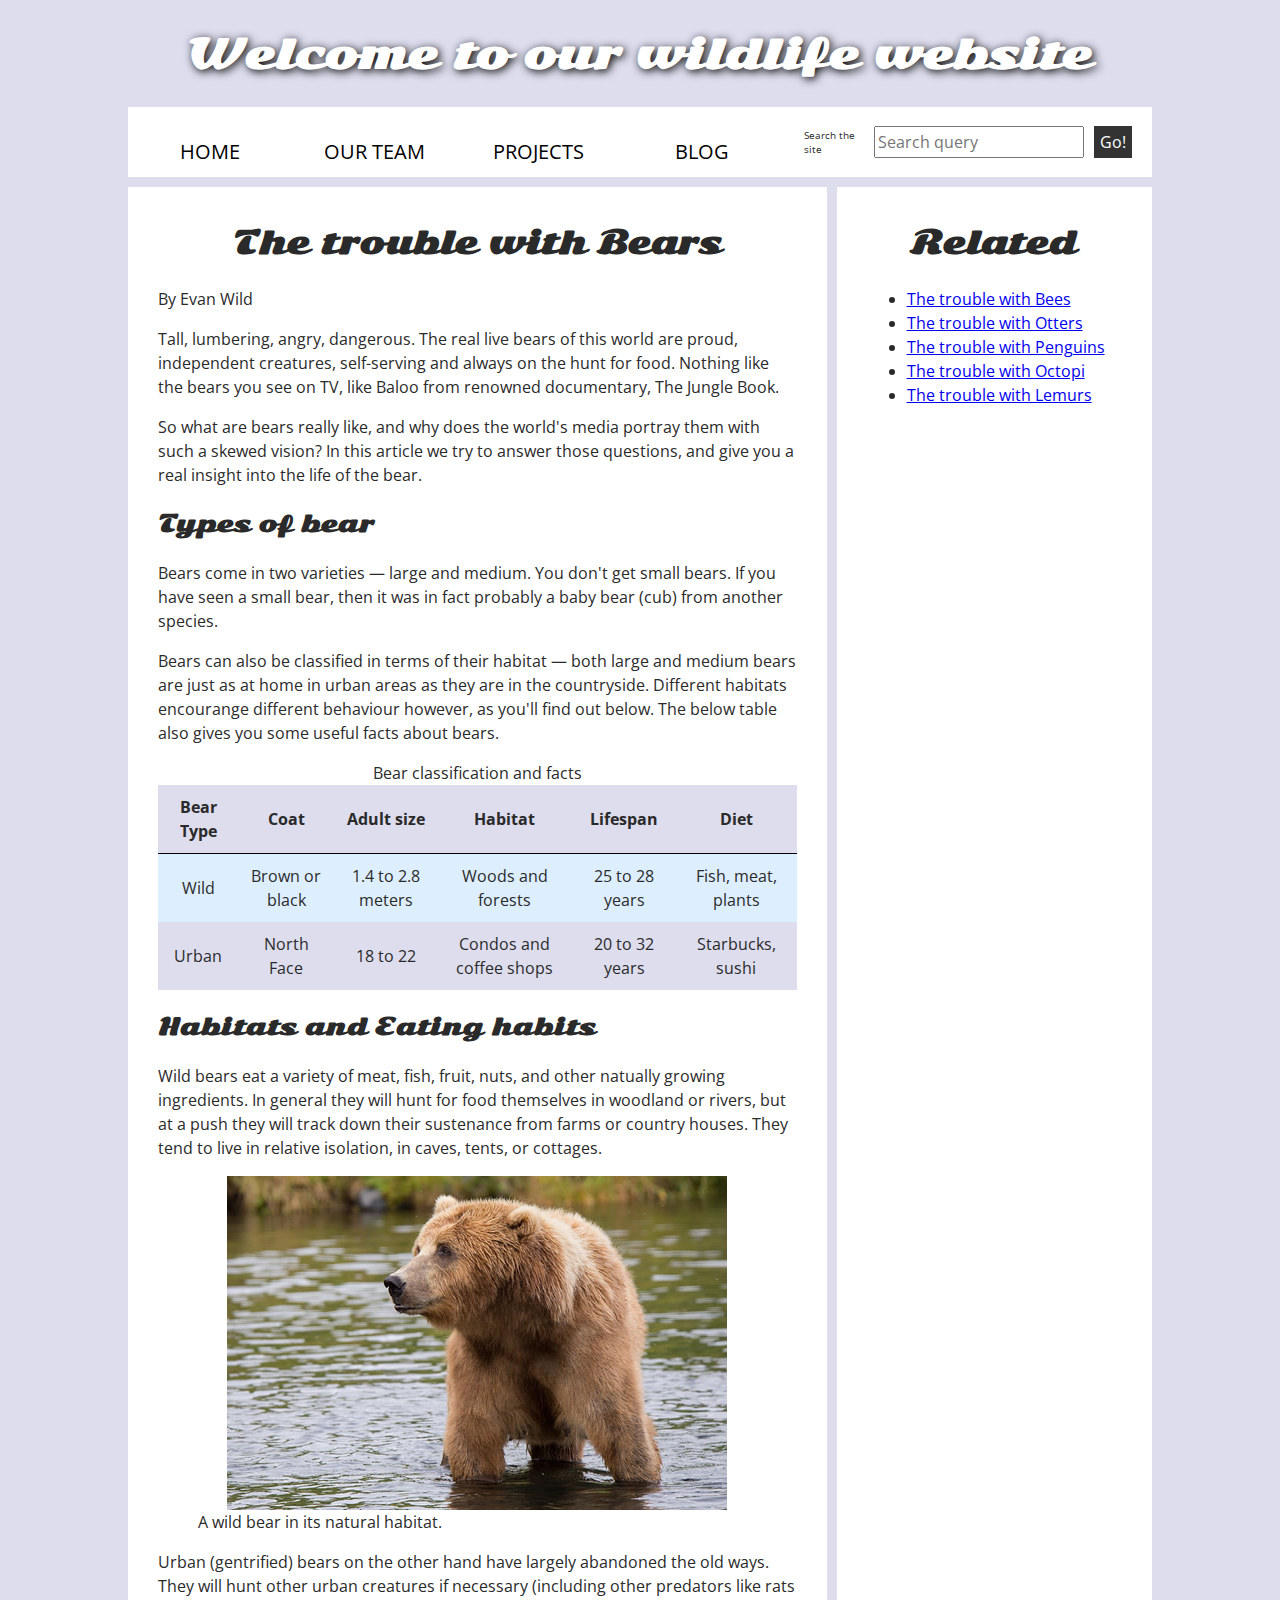
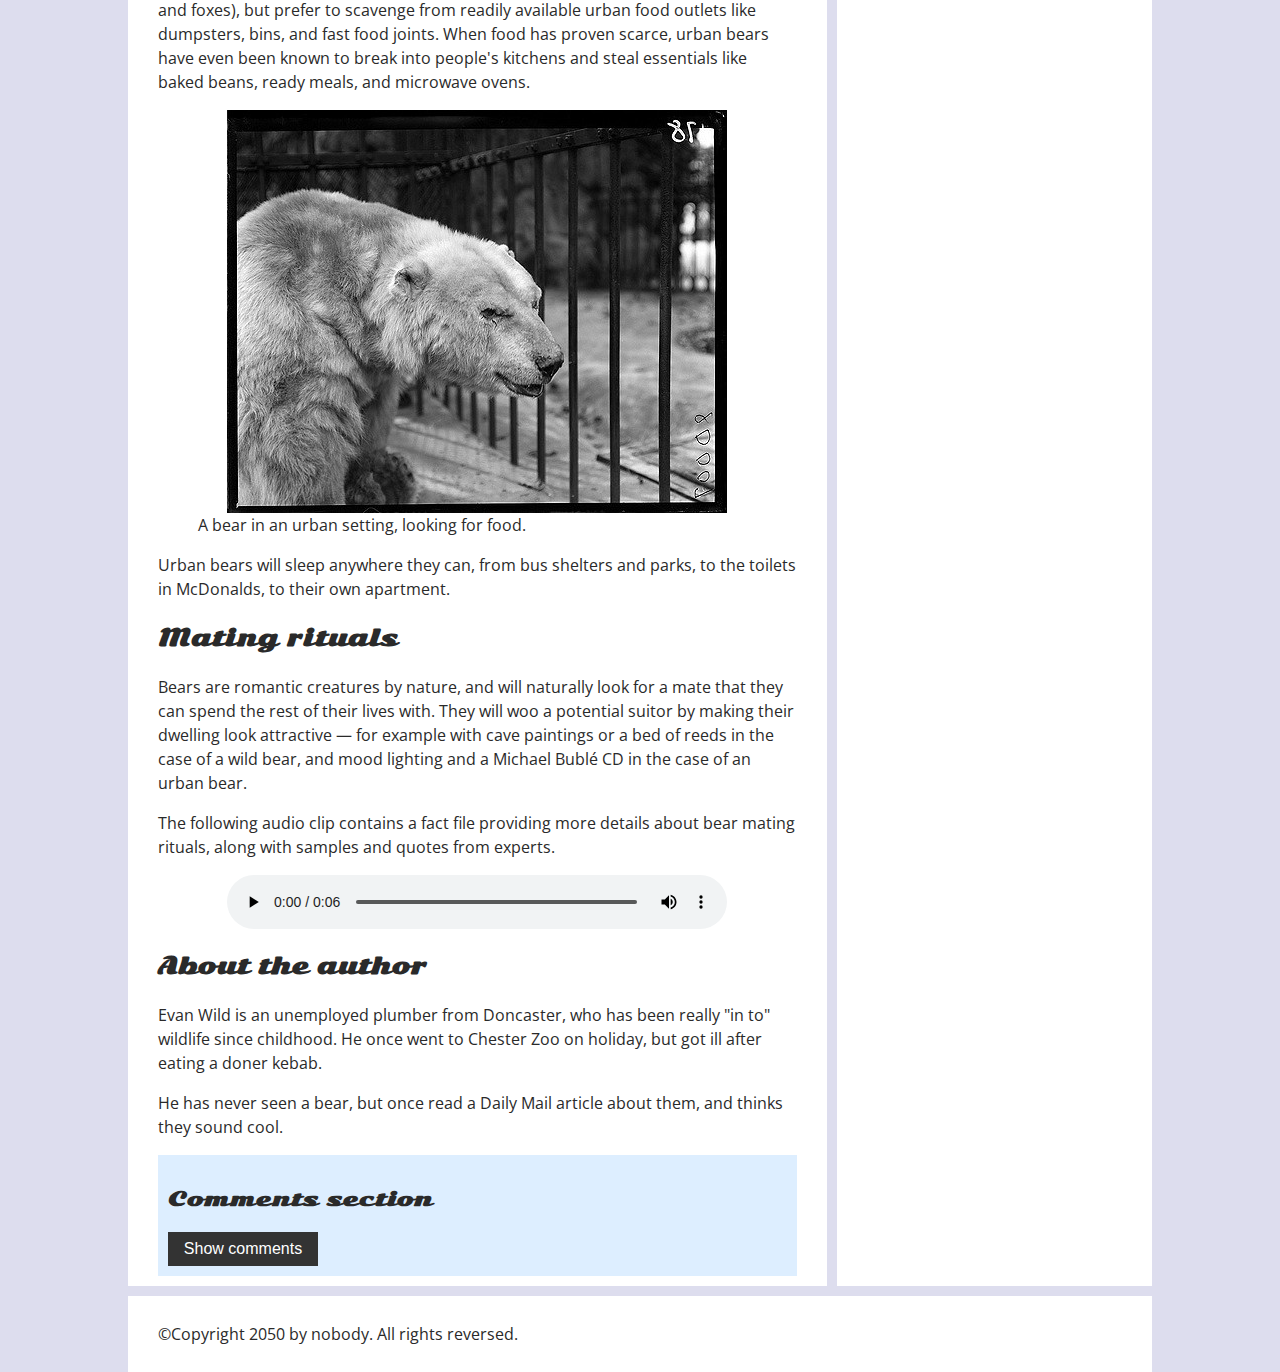
==== commit 532a7380: "Fixed Code to meet html validator criteria" ====
--- a/Assignment 5 - Accessibility/index.html
+++ b/Assignment 5 - Accessibility/index.html
@@ -1,9 +1,10 @@
 <!DOCTYPE html>
-<html>
+<html lang="en">
   <head>
     <meta charset="utf-8">
     <meta name="viewport" content="width=device-width, initial-scale=1.0">
     <title>Accessibility assessment</title>
+    <!-- This line of code will throw an error on the html validator because of the "|" in the google font below. -->
     <link href="https://fonts.googleapis.com/css?family=Open+Sans+Condensed:300|Sonsie+One" rel="stylesheet" type="text/css">
     <link rel="stylesheet" href="style.css">
 
@@ -29,7 +30,7 @@
       <!-- Modified the form tag-->
       <form class="search" role="search">
         <label for="search-input">Search the site</label>
-        <input type="search" id = "search-input" name="q" placeholder="Search query">
+        <input type="search" id="search-input" name="q" placeholder="Search query">
         <input type="submit" value="Go!">
       </form>
     </nav>
@@ -39,7 +40,7 @@
         <!-- changed the tags to h2 -->
         <h2>The trouble with Bears</h2>
         <!-- Paragraph tags added -->
-        <p class = "author">By Evan Wild</p>
+        <p class="author">By Evan Wild</p>
         
         <p>Tall, lumbering, angry, dangerous. The real live bears of this world are proud, independent creatures, self-serving and always on the hunt for food. Nothing like the bears you see on TV, like Baloo from renowned documentary, The Jungle Book.</p>
         <p> So what are bears really like, and why does the world's media portray them with such a skewed vision? In this article we try to answer those questions, and give you a real insight into the life of the bear.</p>
@@ -121,15 +122,15 @@
         </aside>
         <!-- Comment section button fixed -->
         <section class="comments" aria-labelledby="comments-section">
-          <h3 id="comments - section" class = "visually-hidden">Comments section</h3>
+          <h3 id="comments-section" class="visually-hidden">Comments section</h3>
           <button class="show-hide" aria-expanded="false" aria-controls="comment-wrapper">Show comments</button>
 
-          <div id="comment-wrapper" class = "comment-wrapper" >
+          <div id="comment-wrapper" class="comment-wrapper">
             <h3>Add comment</h3>
             <!-- Comments form modified -->
             <form class="comment-form">
               <div class="flex-pair">
-                <label for name = "name">Your name:</label>
+                <label for="name">Your name:</label>
                 <input type="text" name="name" id="name" placeholder="Enter your name">
               </div>
               <div class="flex-pair">
@@ -147,7 +148,7 @@
 
               <li>
                 <!-- added class to p tags -->
-                <p class ="commenter-name">Bob Fossil</p>
+                <p class="commenter-name">Bob Fossil</p>
 
                 <p class="comment text">Oh I am so glad you taught me all about the big brown angry guys in the woods. With their sniffing little noses and their bad attitudes, they can sure be a menace — I was thinking of putting them all in a truck and driving them outta here. I run a zoo, you know.</p>
 
@@ -180,4 +181,4 @@
     <script src="main.js"></script>
 
   </body>
-</html>
+</html>--- a/Assignment 5 - Accessibility/style.css
+++ b/Assignment 5 - Accessibility/style.css
@@ -46,7 +46,7 @@
 
 /* || header layout */
 
-header,nav, article, footer, .secondary {
+nav, article, footer, .secondary {
   background-color: white;
 }
 
@@ -85,9 +85,15 @@
   text-transform: uppercase;
   text-decoration: none;
   color: black;
-}
-
-.search {
+  padding: 10px
+}
+
+nav a:hover, nav a:focus {
+  text-decoration: underline;
+  background-color: rgba(0,0,0,0.1);
+}
+/* Added nav tag */
+nav .search {
   flex: 1;
   display: flex;
   align-items: center;
@@ -103,13 +109,14 @@
 .search input[type="search"] {
   flex: 3;
 }
-
+/* added cursor pointer */
 .search input[type="submit"] {
   flex: 1;
   margin-left: 1rem;
   background: #333;
   border: 0;
   color: white;
+  cursor: pointer;
 }
 
 /* || main layout */
@@ -129,6 +136,8 @@
 footer {
   margin-top: 10px;
 }
+
+
 
 /* Table styling */
 
@@ -175,33 +184,36 @@
 .show-hide {
   cursor: pointer;
 }
-
-.comments font[size="6"] {
+/* Changed to h3 tag */
+.comments h3{
   font-size: 2rem;
 }
 
-.comments font[size="6"]:nth-of-type(2) {
+.comments h3:nth-of-type(2) {
   margin-bottom: 0;
 }
 
 .comment-form {
   margin-bottom: 3rem;
 }
-
+/* Added align-items */
 .comment-form .flex-pair {
   display: flex;
   padding: 0 3rem 1rem;
+  align-items: center;
 }
 
 .comment-form label {
-  align-self: center;
   flex: 2;
   text-align: right;
 }
-
+/* Added border-radius and border */
 .comment-form input {
   margin-left: 1rem;
   flex: 6;
+  padding: 5px;
+  border: 1px solid #333;
+  border-radius: 3px;
 }
 
 .show-hide {
